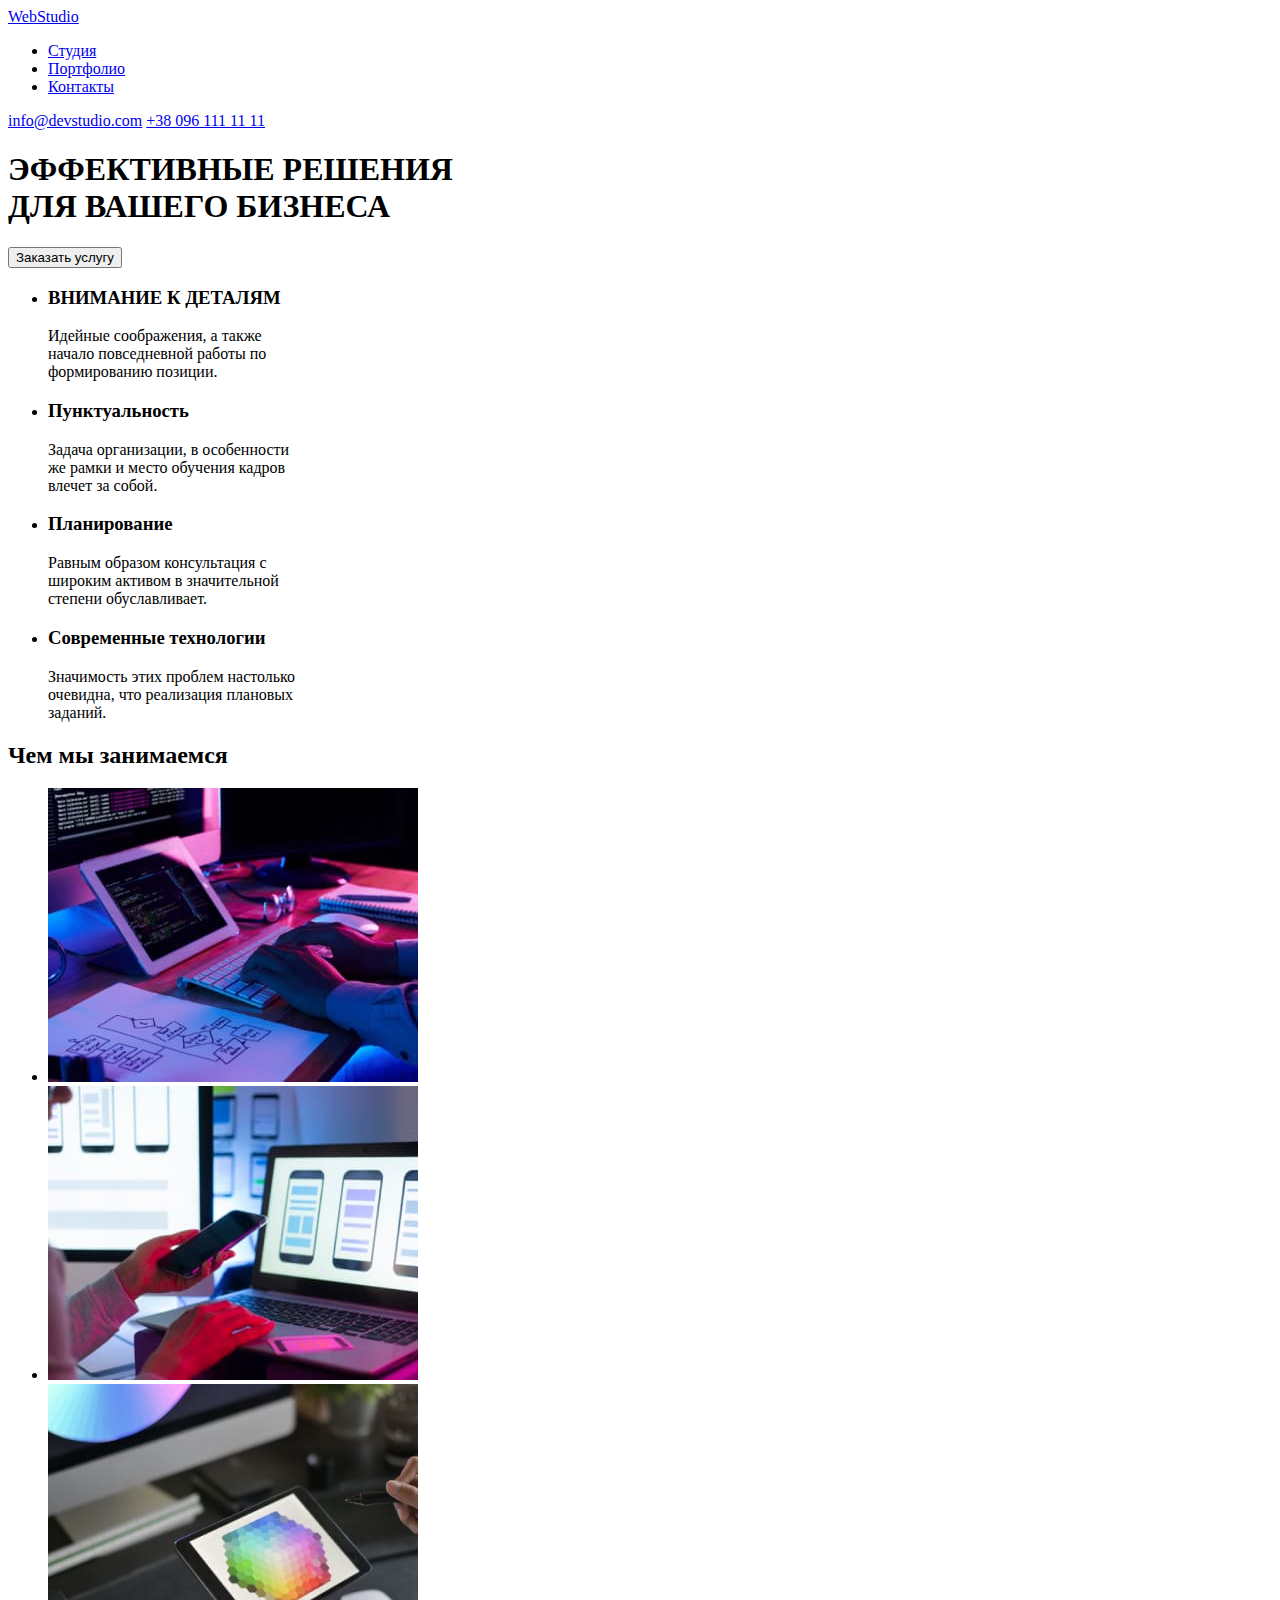
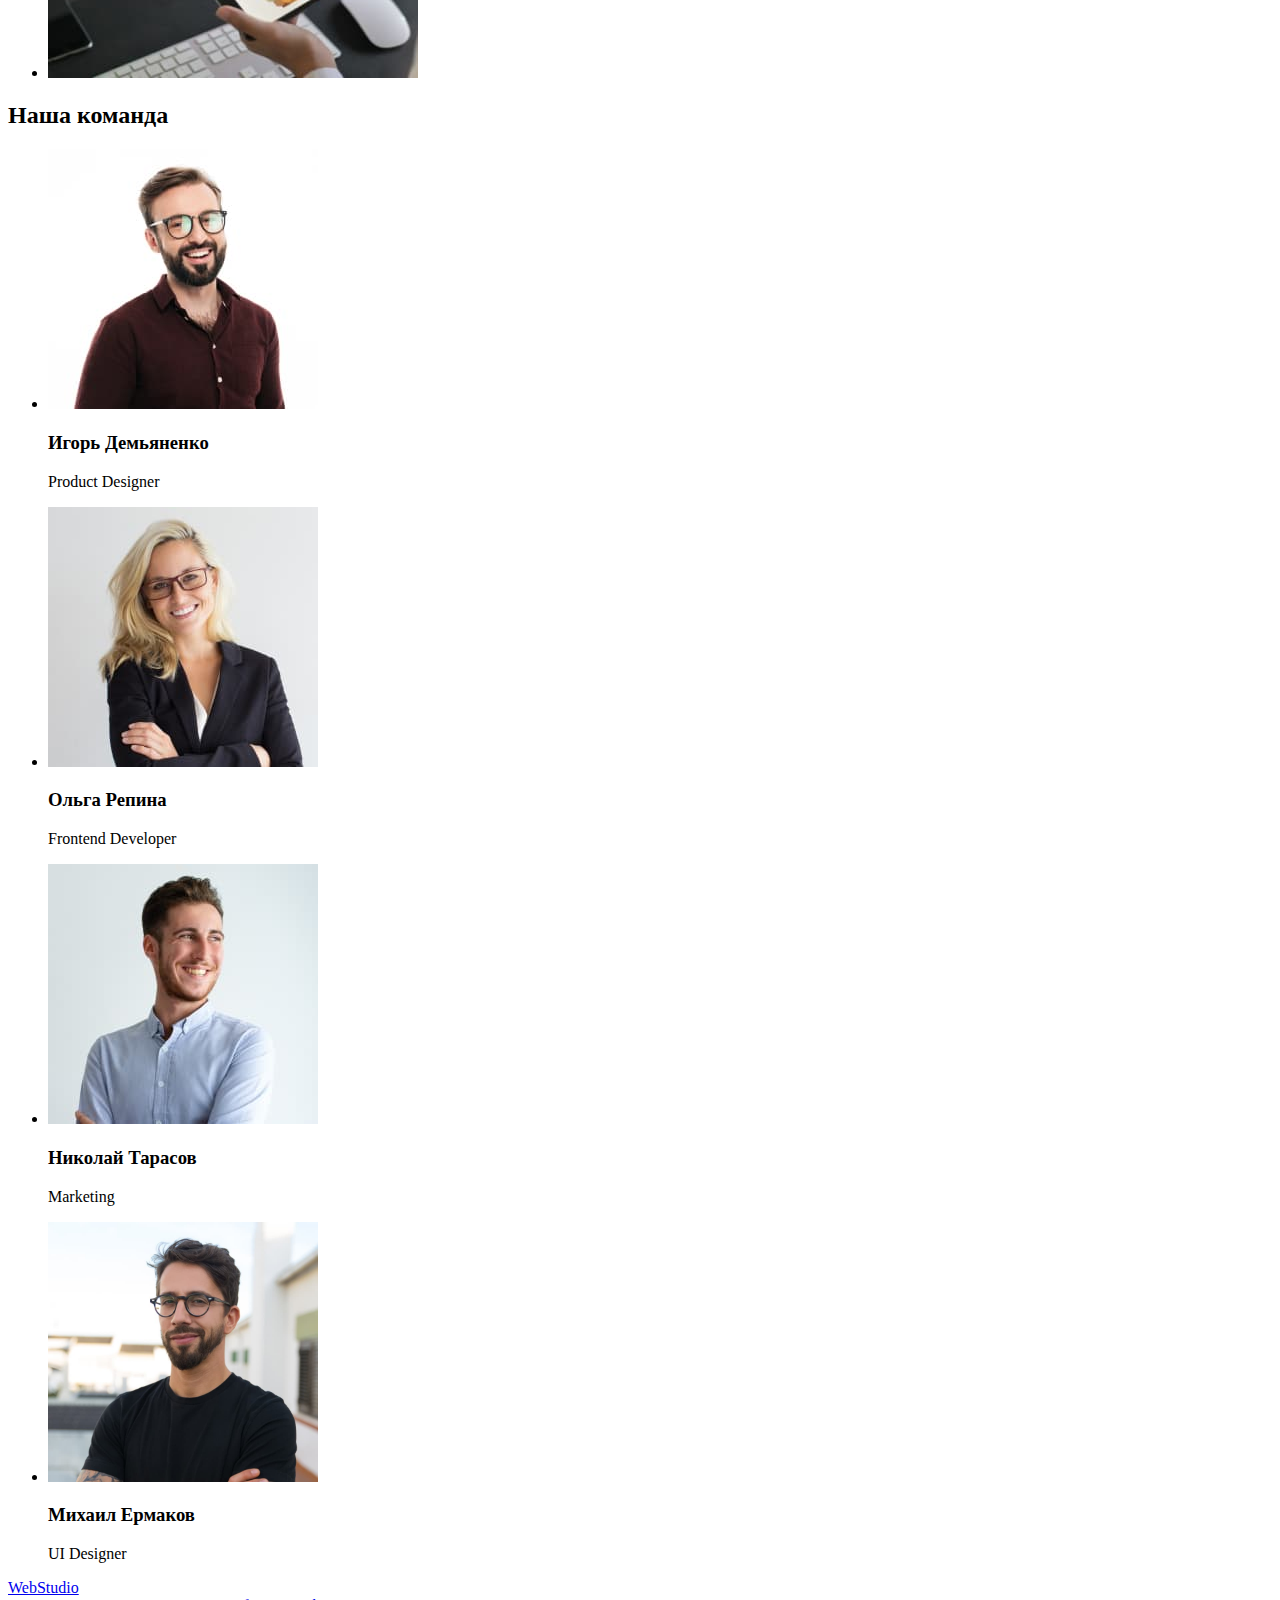
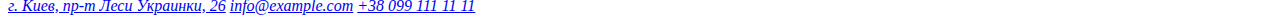
==== index.html @ 9461097f "Добавляет начальные файлы проекта+страницу портфолио" ====
<!DOCTYPE html>
<html lang="ru">
<head>
    <meta charset="UTF-8">
    <meta name="viewport" content="width=device-width, initial-scale=1.0">
    <title>WebStudio</title>
    <link rel="stylesheet" href="/css/style.css">
</head>
<body>
    <header>
        <nav>
                <a href="#"><span>Web</span>Studio</a>
                <ul>
                    <li><a href="#">Студия</a></li>
                    <li><a href="#">Портфолио</a></li>
                    <li><a href="#">Контакты</a></li>
                 </ul>
        </nav>
        <div>
            <a href="mailto:info@devstudio.com">info@devstudio.com</a>
            <a href="tel:+380961111111">+38 096 111 11 11</a>
        </div>
    </header>

    <main>
        <section>
            <h1>ЭФФЕКТИВНЫЕ РЕШЕНИЯ <br /> ДЛЯ ВАШЕГО БИЗНЕСА</h1>
            <button type="submit">Заказать услугу</button>
        </section>
             
    <section>
        <!-- <h2>Особенности</h2> -->
        <ul>
            <li>
                <h3>ВНИМАНИЕ К ДЕТАЛЯМ</h3>
                <p>Идейные соображения, а также<br />
                   начало повседневной работы по<br />
                   формированию позиции.
                </p>
            </li>
            <li>
                <h3>Пунктуальность</h3>
                <p>Задача организации, в особенности<br />
                   же рамки и место обучения кадров<br />
                   влечет за собой.
                </p>
            </li>
            <li>
                <h3>Планирование</h3>
                <p>Равным образом консультация с<br />
                   широким активом в значительной<br />
                   степени обуславливает.
                </p>
            </li>
            <li>
                <h3>Современные технологии</h3>
                <p>Значимость этих проблем настолько<br />
                   очевидна, что реализация плановых<br />
                   заданий.
                </p>
            </li>
        </ul>
    </section>

    <section>
        <h2>Чем мы занимаемся</h2>
        <ul>
            <li>
                <a href=""><img src="./images/desktopapp.jpg" 
                    alt="Разработка приложений для ПК" width="370" height="294"></a>
            </li>
            <li>
                <a href=""><img src="./images/mobileapp.jpg" 
                    alt="Разработка мобильных приложений" width="370" height="294"></a>
            </li>
            <li>
                <a href=""><img src="./images/design.jpg" 
                    alt="Дизайн" width="370" height="294"></a>
            </li>
        </ul>
    </section>

    <section>
        <h2>Наша команда</h2>
        <ul>
            <li>                
                <img src="./images/igor.jpg" alt="Игорь Демьяненко" width="270" height="260"> 
                <h3>Игорь Демьяненко</h3>
                <p>Product Designer</p>
            </li>
            <li>
                <img src="./images/olga.jpg" alt="Ольга Репина" width="270" height="260">
                <h3>Ольга Репина</h3>
                <p>Frontend Developer</p>
            </li>
                <li><img src="./images/nikolay.jpg" alt="Николай Тарасов" width="270" height="260">
                <h3>Николай Тарасов</h3>
                <p>Marketing</p>
            </li>
            <li>
                <img src="./images/mikhail.jpg" alt="Михаил Ермаков" width="270" height="260">
                <h3>Михаил Ермаков</h3>
                <p>UI Designer</p>              
            </li>
        </ul>
    </section>
  
    </main>
    <footer>
        <a href="#">WebStudio</a>
        <address>
            <a href="#">г. Киев, пр-т Леси Украинки, 26</a>
            <a href="mailto:info@example.com">info@example.com</a> 
            <a href="tel:+380991111111">+38 099 111 11 11</a>
        </address>
    </footer>
</body>
</html>
---- css/style.css ----
body {
  background-color: #ffffff;
}
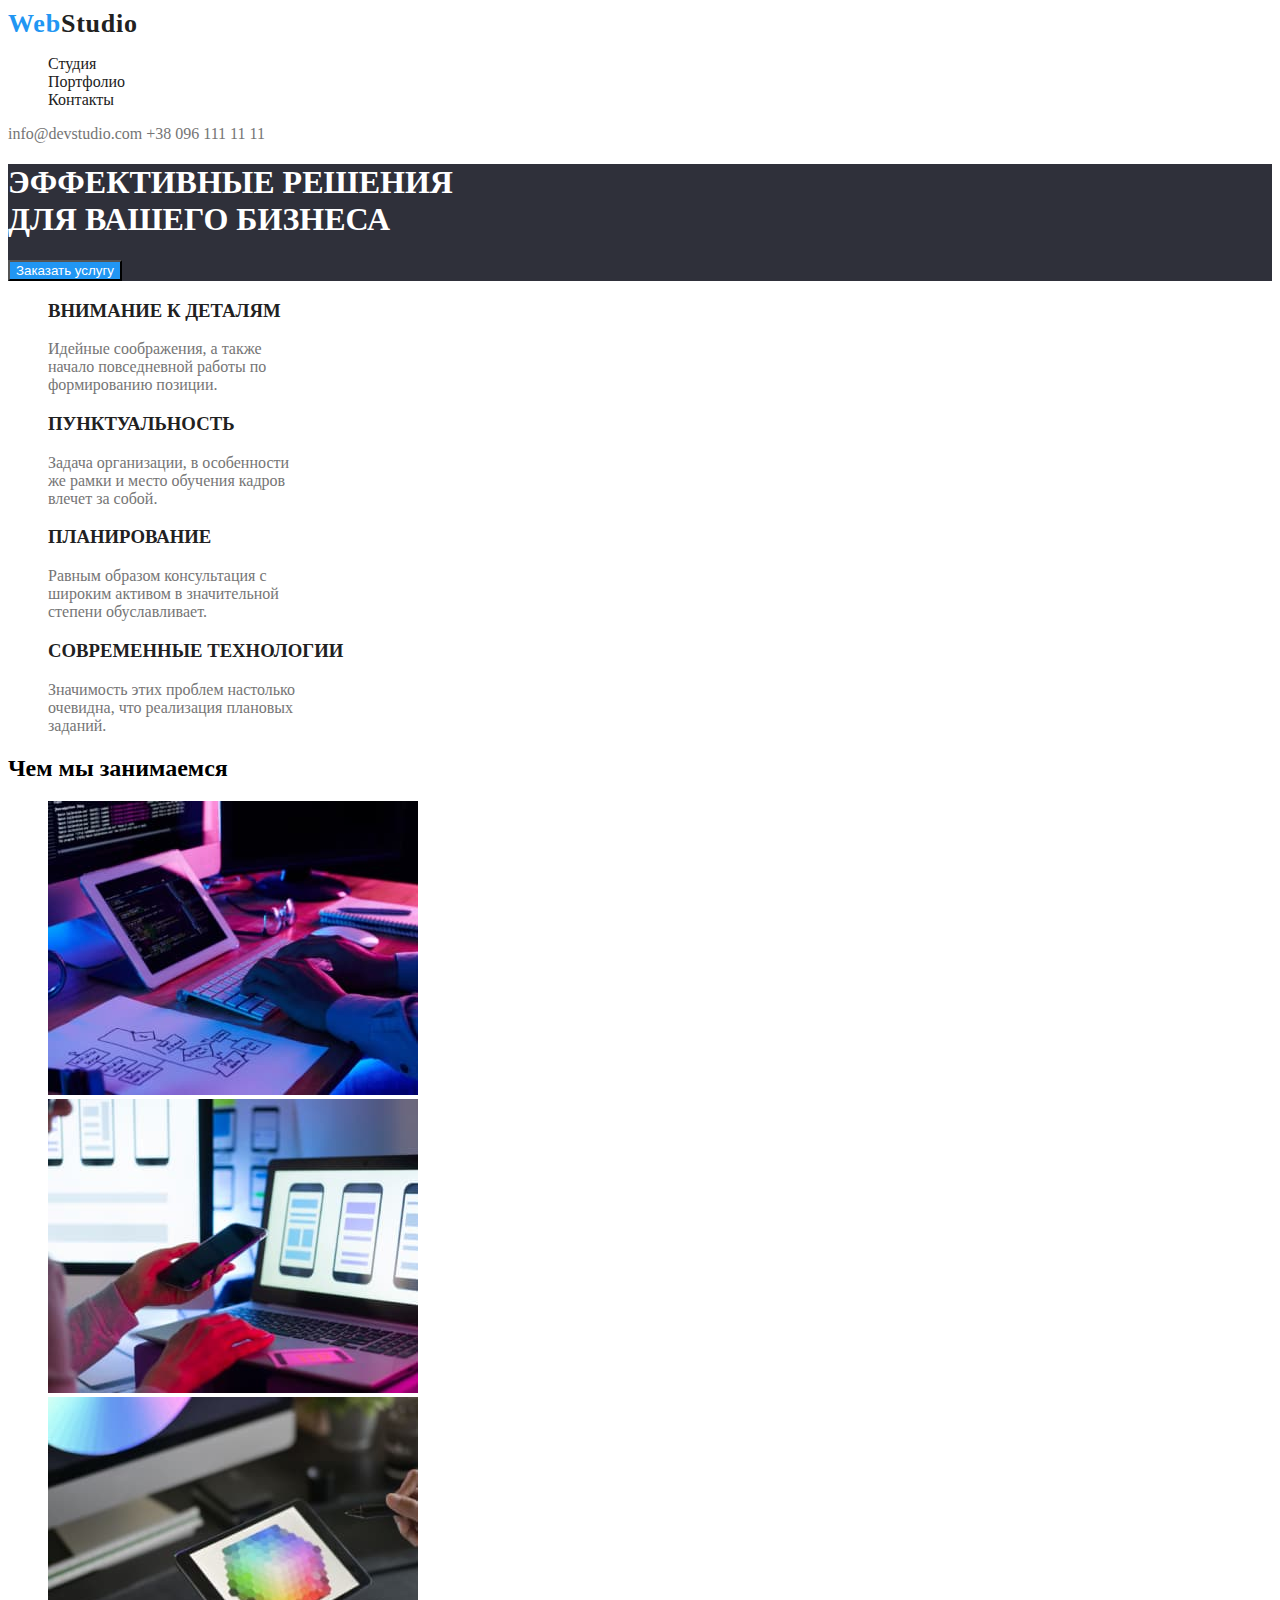
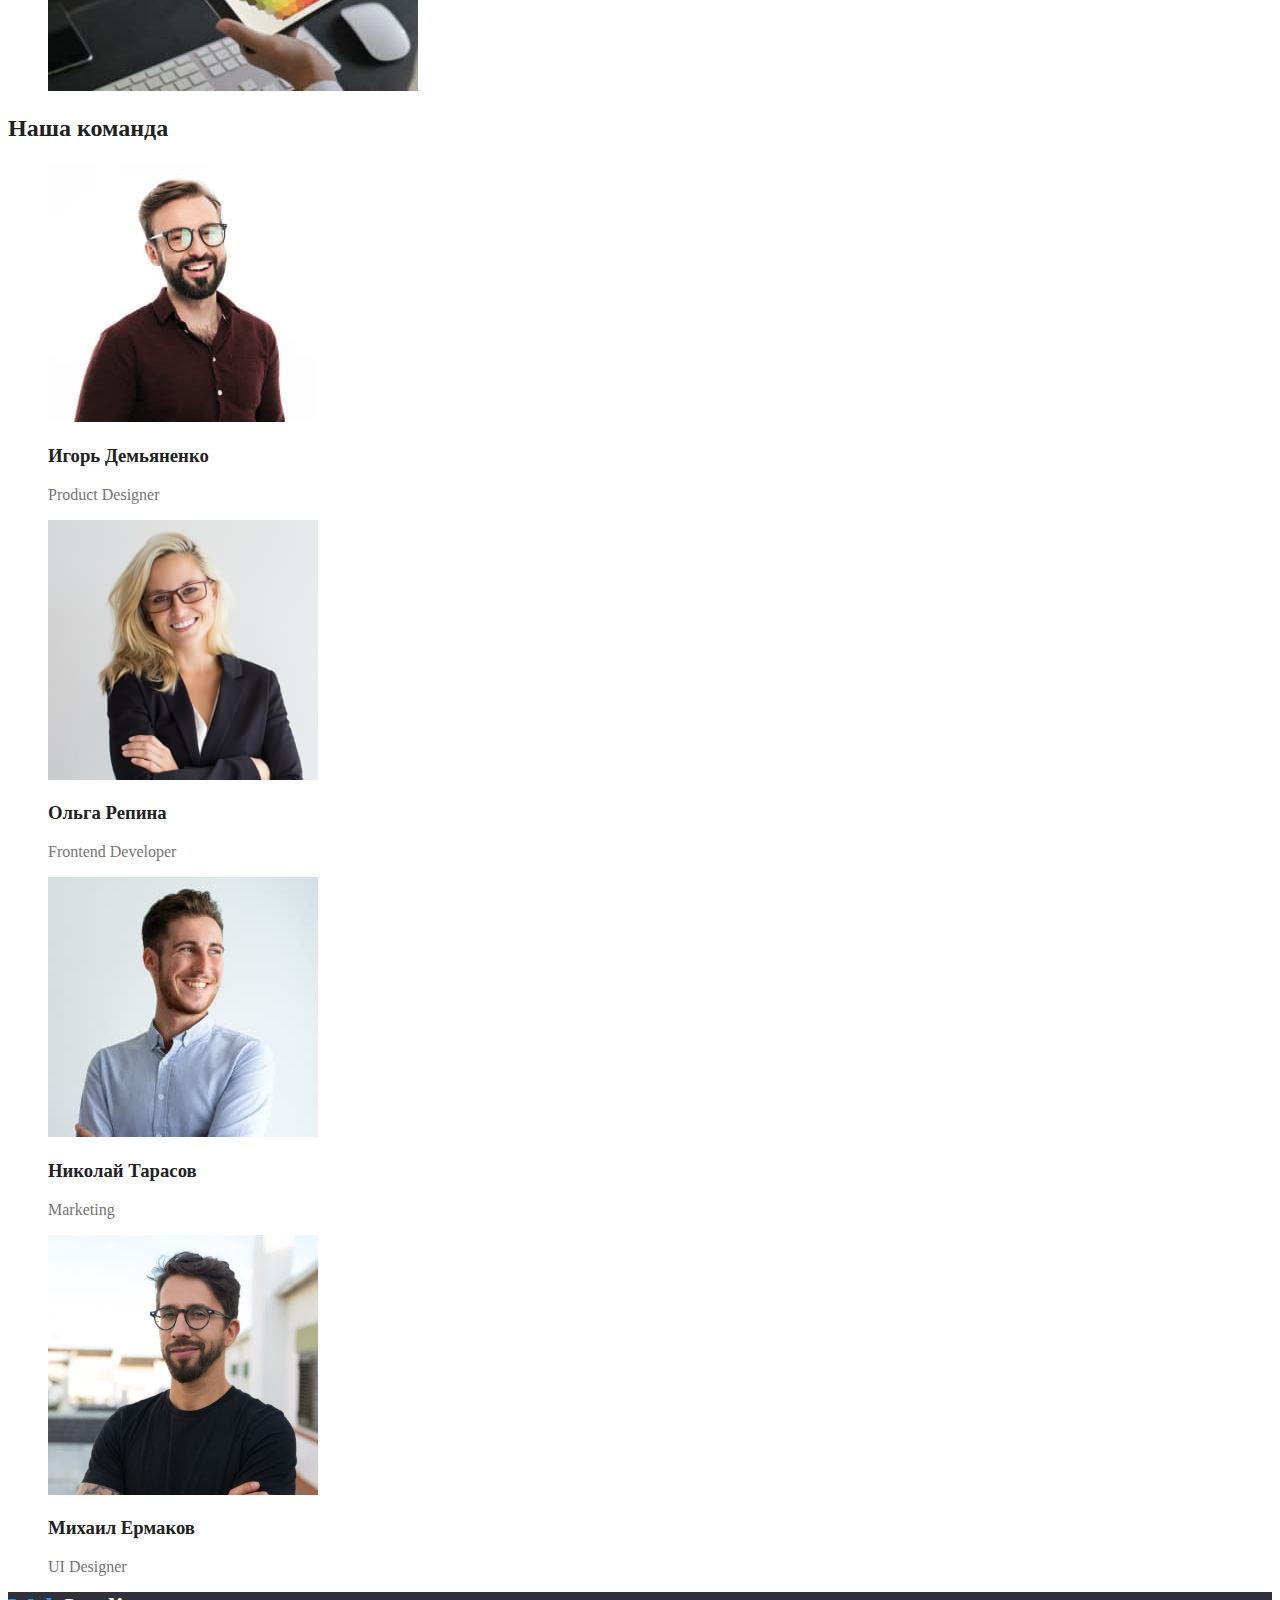
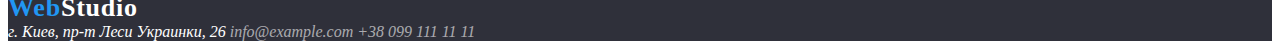
==== commit 8813fa34: "added css style for text -index" ====
--- a/index.html
+++ b/index.html
@@ -4,66 +4,67 @@
     <meta charset="UTF-8">
     <meta name="viewport" content="width=device-width, initial-scale=1.0">
     <title>WebStudio</title>
-    <link rel="stylesheet" href="/css/style.css">
+    <link rel="stylesheet" href="./css/style.css">
 </head>
 <body>
     <header>
-        <nav>
-                <a href="#"><span>Web</span>Studio</a>
-                <ul>
-                    <li><a href="#">Студия</a></li>
-                    <li><a href="#">Портфолио</a></li>
-                    <li><a href="#">Контакты</a></li>
+        <nav class="site-nav">
+                <a href="#" class="logo"><span class="logo-initial">Web</span>Studio</a>
+                <ul class="site-nav list">
+                    <li><a href="#" class="link">Студия</a></li>
+                    <li><a href="./portfolio.html".html" class="link">Портфолио</a></li>
+                    <li><a href="#" class="link">Контакты</a></li>
                  </ul>
         </nav>
-        <div>
-            <a href="mailto:info@devstudio.com">info@devstudio.com</a>
-            <a href="tel:+380961111111">+38 096 111 11 11</a>
+        <div class="mail-tel">
+            <a href="mailto:info@devstudio.com" class="link">info@devstudio.com</a>
+            <a href="tel:+380961111111"class="link">+38 096 111 11 11</a>
         </div>
     </header>
 
     <main>
-        <section>
-            <h1>ЭФФЕКТИВНЫЕ РЕШЕНИЯ <br /> ДЛЯ ВАШЕГО БИЗНЕСА</h1>
-            <button type="submit">Заказать услугу</button>
+<!-- hero -->
+        <section class="hero">
+            <h1 class="hero title">Эффективные решения <br /> для вашего бизнеса</h1>
+            <button type="submit" class="button">Заказать услугу</button>
         </section>
-             
+<!-- specialites -->
     <section>
-        <!-- <h2>Особенности</h2> -->
+       <h2 class="visually-hidden">Особенности</h2>
         <ul>
-            <li>
-                <h3>ВНИМАНИЕ К ДЕТАЛЯМ</h3>
-                <p>Идейные соображения, а также<br />
+            <li class="specialites">
+                <h3 class="specialites-title">Внимание к деталям</h3>
+                <p  class="specialites-title-text">Идейные соображения, а также<br />
                    начало повседневной работы по<br />
                    формированию позиции.
                 </p>
             </li>
             <li>
-                <h3>Пунктуальность</h3>
-                <p>Задача организации, в особенности<br />
+                <h3 class="specialites-title">Пунктуальность</h3>
+                <p class="specialites-title-text">Задача организации, в особенности<br />
                    же рамки и место обучения кадров<br />
                    влечет за собой.
                 </p>
             </li>
             <li>
-                <h3>Планирование</h3>
-                <p>Равным образом консультация с<br />
+                <h3 class="specialites-title">Планирование</h3>
+                <p class="specialites-title-text">Равным образом консультация с<br />
                    широким активом в значительной<br />
                    степени обуславливает.
                 </p>
             </li>
             <li>
-                <h3>Современные технологии</h3>
-                <p>Значимость этих проблем настолько<br />
+                <h3 class="specialites-title">Современные технологии</h3>
+                <p class="specialites-title-text">Значимость этих проблем настолько<br />
                    очевидна, что реализация плановых<br />
                    заданий.
                 </p>
             </li>
         </ul>
     </section>
-
-    <section>
-        <h2>Чем мы занимаемся</h2>
+<!--our work  -->
+    <section class="work">
+        <h2 class="work title">Чем мы занимаемся</h2>
         <ul>
             <li>
                 <a href=""><img src="./images/desktopapp.jpg" 
@@ -79,39 +80,39 @@
             </li>
         </ul>
     </section>
-
-    <section>
-        <h2>Наша команда</h2>
+<!-- our team -->
+    <section class="team">
+        <h2 class="team-title">Наша команда</h2>
         <ul>
             <li>                
                 <img src="./images/igor.jpg" alt="Игорь Демьяненко" width="270" height="260"> 
-                <h3>Игорь Демьяненко</h3>
-                <p>Product Designer</p>
+                <h3 class="team name">Игорь Демьяненко</h3>
+                <p class="team position">Product Designer</p>
             </li>
             <li>
                 <img src="./images/olga.jpg" alt="Ольга Репина" width="270" height="260">
-                <h3>Ольга Репина</h3>
-                <p>Frontend Developer</p>
+                <h3 class="team name">Ольга Репина</h3>
+                <p class="team position">Frontend Developer</p>
             </li>
                 <li><img src="./images/nikolay.jpg" alt="Николай Тарасов" width="270" height="260">
-                <h3>Николай Тарасов</h3>
-                <p>Marketing</p>
+                <h3 class="team name">Николай Тарасов</h3>
+                <p class="team position">Marketing</p>
             </li>
             <li>
                 <img src="./images/mikhail.jpg" alt="Михаил Ермаков" width="270" height="260">
-                <h3>Михаил Ермаков</h3>
-                <p>UI Designer</p>              
+                <h3 class="team name">Михаил Ермаков</h3>
+                <p class="team position">UI Designer</p>              
             </li>
         </ul>
     </section>
   
     </main>
-    <footer>
-        <a href="#">WebStudio</a>
+    <footer class="contac">
+        <a href="#" class="logo"><span class="logo-initial">Web</span><span class="logo-second">Studio</span></a>
         <address>
-            <a href="#">г. Киев, пр-т Леси Украинки, 26</a>
-            <a href="mailto:info@example.com">info@example.com</a> 
-            <a href="tel:+380991111111">+38 099 111 11 11</a>
+            <a href="#" class="contac addres">г. Киев, пр-т Леси Украинки, 26</a>
+            <a href="mailto:info@example.com" class="contac info">info@example.com</a> 
+            <a href="tel:+380991111111" class="contac info">+38 099 111 11 11</a>
         </address>
     </footer>
 </body>
--- a/css/style.css
+++ b/css/style.css
@@ -1,3 +1,136 @@
+:root {
+  --primary-text-color: #212121;
+  --text-title-color: #757575;
+  --link-hover-color: #2196f3;
+  --second-text-color: #ffffff;
+}
+
+/* header */
+
 body {
   background-color: #ffffff;
 }
+
+/* сбрасывает маркер списка */
+ul {
+  list-style: none;
+}
+
+a {
+  text-decoration: none;
+}
+
+/* header */
+/* nav */
+.logo {
+  color: var(--primary-text-color);
+  font-family: Raleway;
+  font-style: normal;
+  font-weight: bold;
+  font-size: 26px;
+  line-height: 31px;
+  letter-spacing: 0.03em;
+}
+
+.logo-initial {
+  color: var(--link-hover-color);
+  font-family: Raleway;
+  font-style: normal;
+  font-weight: bold;
+  font-size: 26px;
+  line-height: 31px;
+  letter-spacing: 0.03em;
+}
+/* site nav */
+
+.site-nav .link {
+  color: var(--primary-text-color);
+}
+
+.site-nav .link:hover,
+.site-nav .link:focus {
+  color: var(--link-hover-color);
+}
+
+.mail-tel .link {
+  color: var(--text-title-color);
+}
+
+.mail-tel .link:hover,
+.mail-tel .link:focus {
+  color: var(--link-hover-color);
+}
+
+/* main */
+.hero {
+  background-color: #2f303a;
+}
+.hero .title {
+  color: var(--second-text-color);
+  text-transform: uppercase;
+}
+
+.button {
+  color: var(--second-text-color);
+  background-color: var(--link-hover-color);
+}
+/* specialites */
+/* для скрытого заголовка*/
+.visually-hidden {
+  position: absolute;
+  width: 1px;
+  height: 1px;
+  margin: -1px;
+  border: 0;
+  padding: 0;
+
+  white-space: nowrap;
+  clip-path: inset(100%);
+  clip: rect(0 0 0 0);
+  overflow: hidden;
+}
+
+.specialites-title {
+  color: var(--primary-text-color);
+  text-transform: uppercase;
+}
+
+.specialites-title-text {
+  color: var(--text-title-color);
+}
+
+/* our work */
+.work-title {
+  color: var(--primary-text-color);
+}
+
+/* our team */
+
+.team-title {
+  color: var(--primary-text-color);
+}
+
+.team .name {
+  color: var(--primary-text-color);
+}
+
+.team .position {
+  color: var(--text-title-color);
+}
+
+/* footer */
+
+.contac {
+  color: rgba(255, 255, 255, 0.6);
+  background-color: #2f303a;
+}
+
+.contac .addres {
+  color: var(--second-text-color);
+}
+
+.logo-second {
+  color: var(--second-text-color);
+}
+
+/* portfolio */
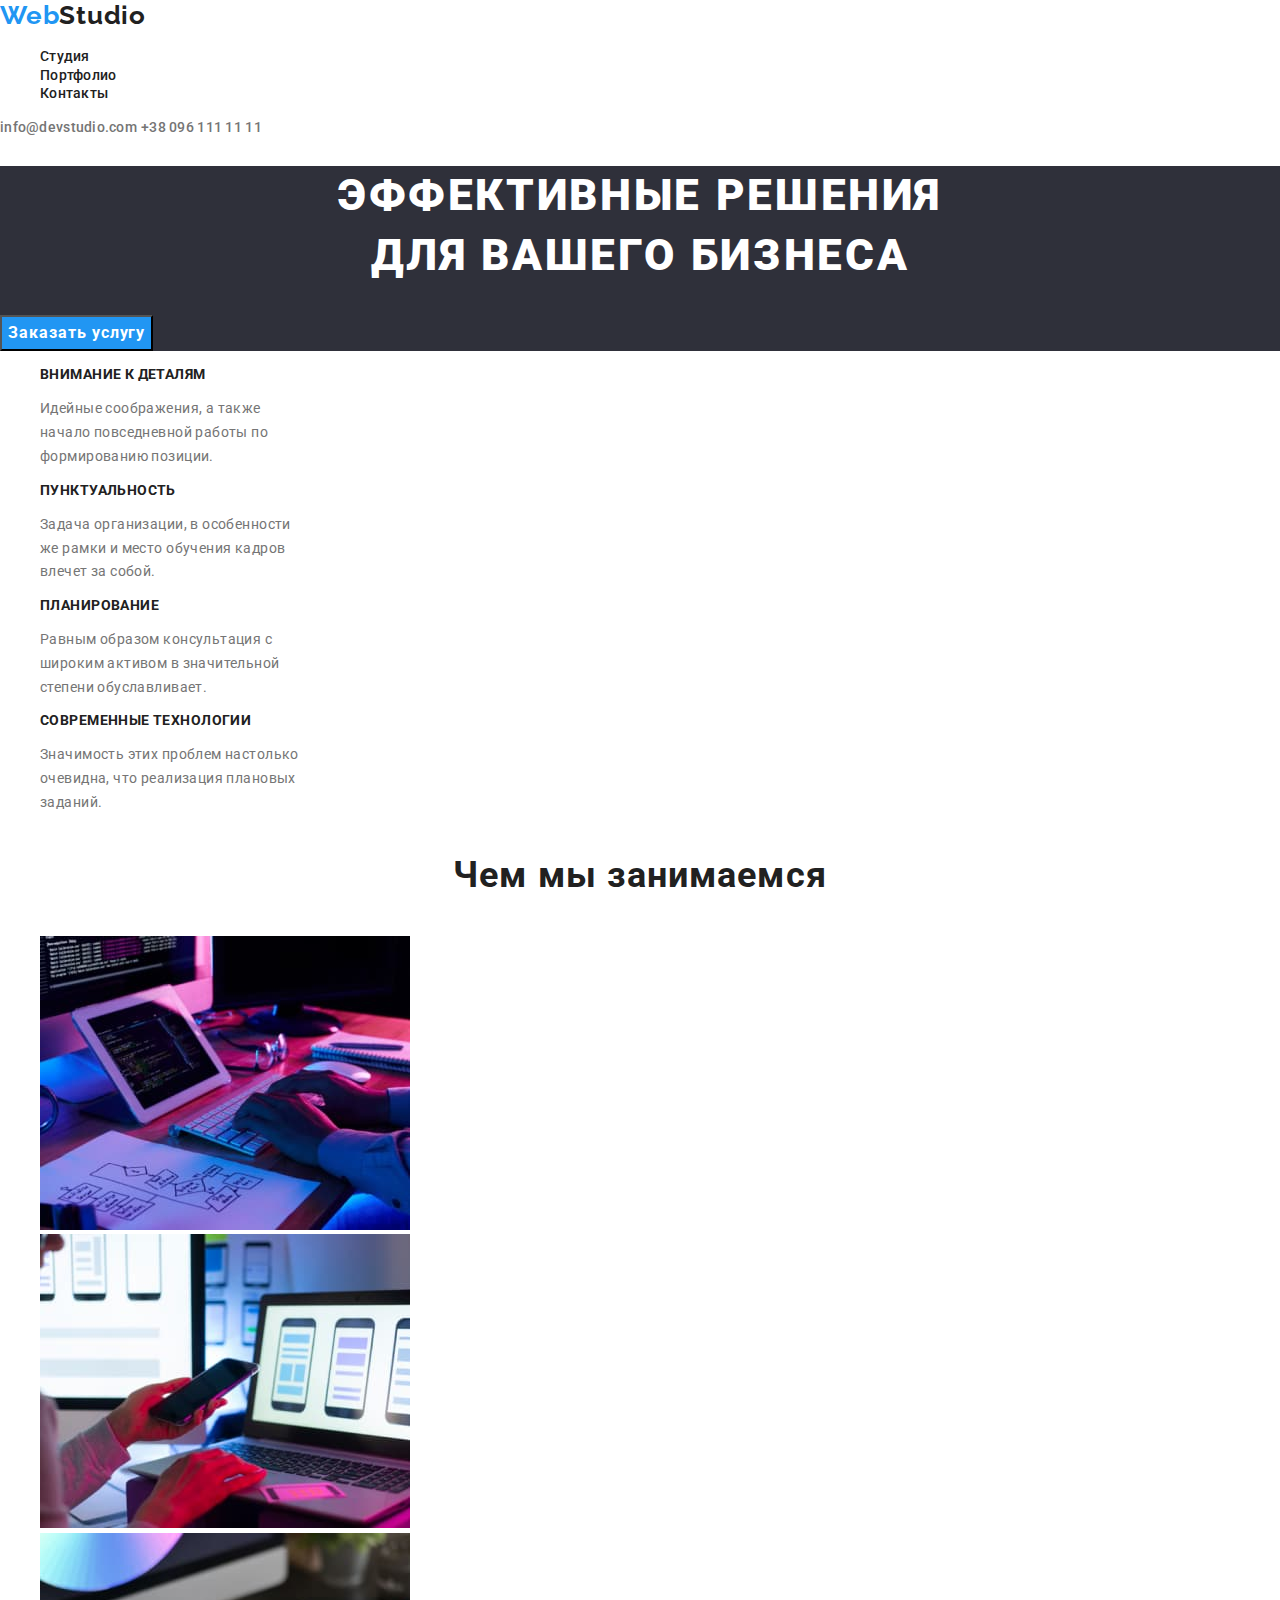
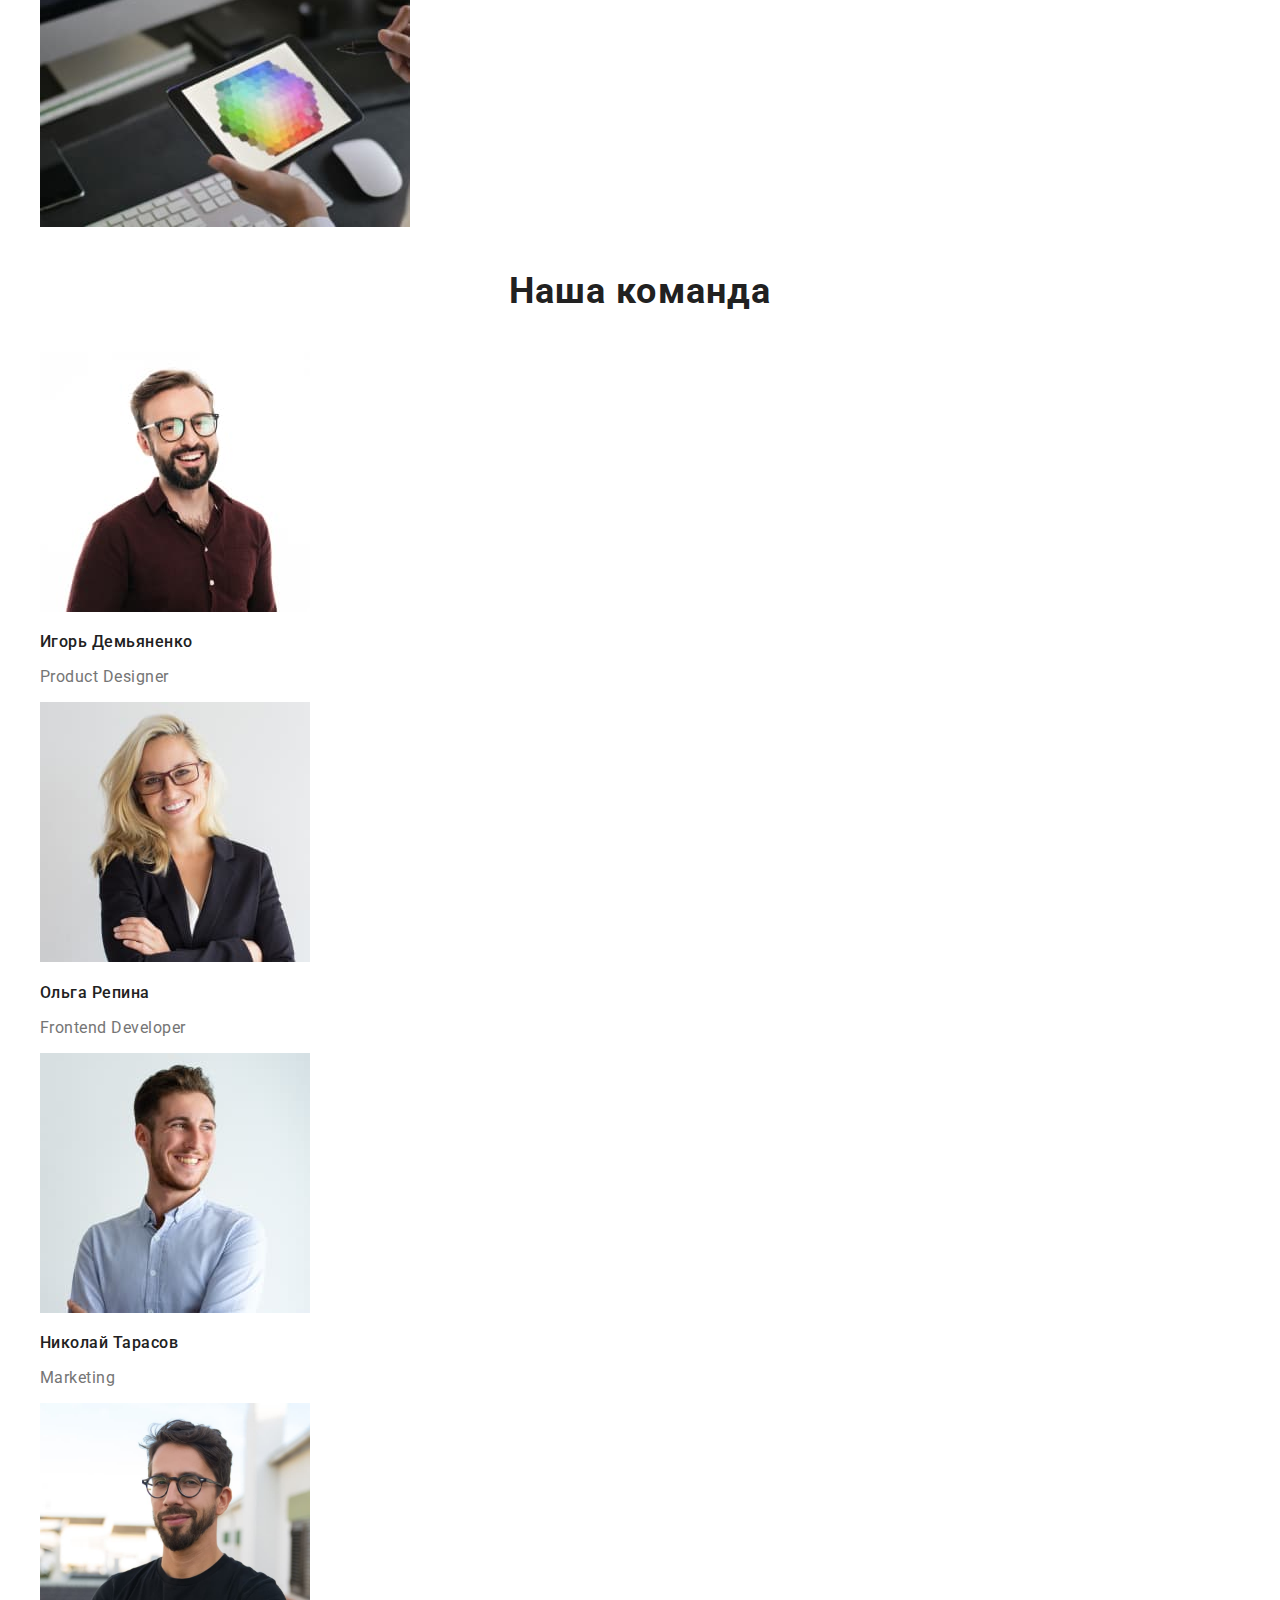
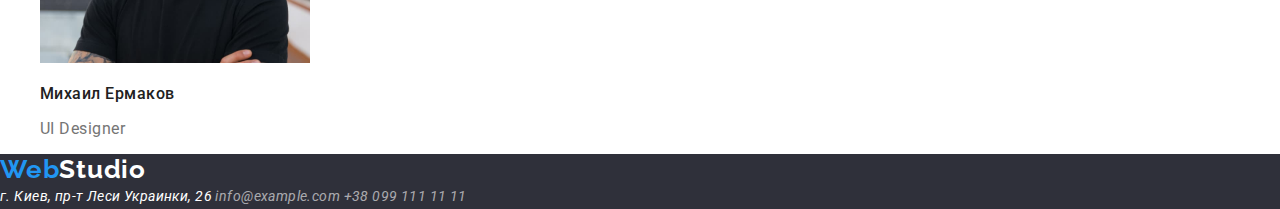
==== commit 8b7ff46e: "Добавлены стили для шрифта главной страницы" ====
--- a/index.html
+++ b/index.html
@@ -4,6 +4,9 @@
     <meta charset="UTF-8">
     <meta name="viewport" content="width=device-width, initial-scale=1.0">
     <title>WebStudio</title>
+    <link rel="stylesheet" href="./css/modern-normalize.css">
+    <link rel="preconnect" href="https://fonts.gstatic.com">
+    <link href="https://fonts.googleapis.com/css2?family=Raleway:wght@700&family=Roboto:wght@400;500;700;900&display=swap" rel="stylesheet">
     <link rel="stylesheet" href="./css/style.css">
 </head>
 <body>
@@ -12,13 +15,13 @@
                 <a href="#" class="logo"><span class="logo-initial">Web</span>Studio</a>
                 <ul class="site-nav list">
                     <li><a href="#" class="link">Студия</a></li>
-                    <li><a href="./portfolio.html".html" class="link">Портфолио</a></li>
+                    <li><a href="./portfolio.html" class="link">Портфолио</a></li>
                     <li><a href="#" class="link">Контакты</a></li>
                  </ul>
         </nav>
         <div class="mail-tel">
             <a href="mailto:info@devstudio.com" class="link">info@devstudio.com</a>
-            <a href="tel:+380961111111"class="link">+38 096 111 11 11</a>
+            <a href="tel:+380961111111" class="link">+38 096 111 11 11</a>
         </div>
     </header>
 
@@ -26,7 +29,7 @@
 <!-- hero -->
         <section class="hero">
             <h1 class="hero title">Эффективные решения <br /> для вашего бизнеса</h1>
-            <button type="submit" class="button">Заказать услугу</button>
+            <button type="submit" class="btn">Заказать услугу</button>
         </section>
 <!-- specialites -->
     <section>
@@ -64,7 +67,7 @@
     </section>
 <!--our work  -->
     <section class="work">
-        <h2 class="work title">Чем мы занимаемся</h2>
+        <h2 class="work-title">Чем мы занимаемся</h2>
         <ul>
             <li>
                 <a href=""><img src="./images/desktopapp.jpg" 
--- a/css/style.css
+++ b/css/style.css
@@ -3,12 +3,14 @@
   --text-title-color: #757575;
   --link-hover-color: #2196f3;
   --second-text-color: #ffffff;
+  --btn-lb-color: #2196f3;
 }
 
 /* header */
 
 body {
   background-color: #ffffff;
+  font-family: Roboto, sans-serif;
 }
 
 /* сбрасывает маркер списка */
@@ -24,27 +26,30 @@
 /* nav */
 .logo {
   color: var(--primary-text-color);
-  font-family: Raleway;
-  font-style: normal;
-  font-weight: bold;
+  font-family: 'Raleway', sans-serif;
+  font-weight: 700;
   font-size: 26px;
-  line-height: 31px;
+  line-height: 1.2;
   letter-spacing: 0.03em;
 }
 
 .logo-initial {
   color: var(--link-hover-color);
-  font-family: Raleway;
-  font-style: normal;
-  font-weight: bold;
+  font-family: 'Raleway', sans-serif;
+  font-weight: 700;
   font-size: 26px;
-  line-height: 31px;
+  line-height: 1.2;
   letter-spacing: 0.03em;
 }
-/* site nav */
+
+/*site nav*/
 
 .site-nav .link {
   color: var(--primary-text-color);
+  font-weight: 500;
+  font-size: 14px;
+  line-height: 1.14;
+  letter-spacing: 0.02em;
 }
 
 .site-nav .link:hover,
@@ -54,6 +59,10 @@
 
 .mail-tel .link {
   color: var(--text-title-color);
+  font-weight: 500;
+  font-size: 14px;
+  line-height: 1.14;
+  letter-spacing: 0.02em;
 }
 
 .mail-tel .link:hover,
@@ -65,15 +74,26 @@
 .hero {
   background-color: #2f303a;
 }
+
 .hero .title {
   color: var(--second-text-color);
+  font-weight: 900;
+  font-size: 44px;
+  line-height: 1.36;
+  letter-spacing: 0.06em;
+  text-align: center;
   text-transform: uppercase;
 }
 
-.button {
+.btn {
   color: var(--second-text-color);
-  background-color: var(--link-hover-color);
+  font-weight: 700;
+  font-size: 16px;
+  line-height: 1.88;
+  letter-spacing: 0.06em;
+  background-color: var(--btn-lb-color);
 }
+
 /* specialites */
 /* для скрытого заголовка*/
 .visually-hidden {
@@ -92,36 +112,66 @@
 
 .specialites-title {
   color: var(--primary-text-color);
+  font-weight: 700;
+  font-size: 14px;
+  line-height: 1.14;
+  letter-spacing: 0.03em;
   text-transform: uppercase;
 }
 
 .specialites-title-text {
   color: var(--text-title-color);
+  font-weight: 400;
+  font-size: 14px;
+  line-height: 1.7;
+  letter-spacing: 0.03em;
 }
 
 /* our work */
 .work-title {
   color: var(--primary-text-color);
+  font-weight: 700;
+  font-size: 36px;
+  line-height: 1.7;
+  text-align: center;
+  letter-spacing: 0.03em;
 }
 
 /* our team */
 
 .team-title {
   color: var(--primary-text-color);
+  font-weight: 700;
+  font-size: 36px;
+  line-height: 1.7;
+  text-align: center;
+  letter-spacing: 0.03em;
 }
 
 .team .name {
   color: var(--primary-text-color);
+  font-weight: 500;
+  font-size: 16px;
+  line-height: 1.19;
+  letter-spacing: 0.03em;
 }
 
 .team .position {
   color: var(--text-title-color);
+  font-weight: 400;
+  font-size: 16px;
+  line-height: 1.19;
+  letter-spacing: 0.03em;
 }
 
 /* footer */
 
 .contac {
   color: rgba(255, 255, 255, 0.6);
+  font-weight: 400;
+  font-size: 14px;
+  line-height: 1.7;
+  letter-spacing: 0.03em;
   background-color: #2f303a;
 }
 
@@ -134,3 +184,7 @@
 }
 
 /* portfolio */
+.filter {
+  color: var(--second-text-color);
+  background-color: var(--link-hover-color);
+}
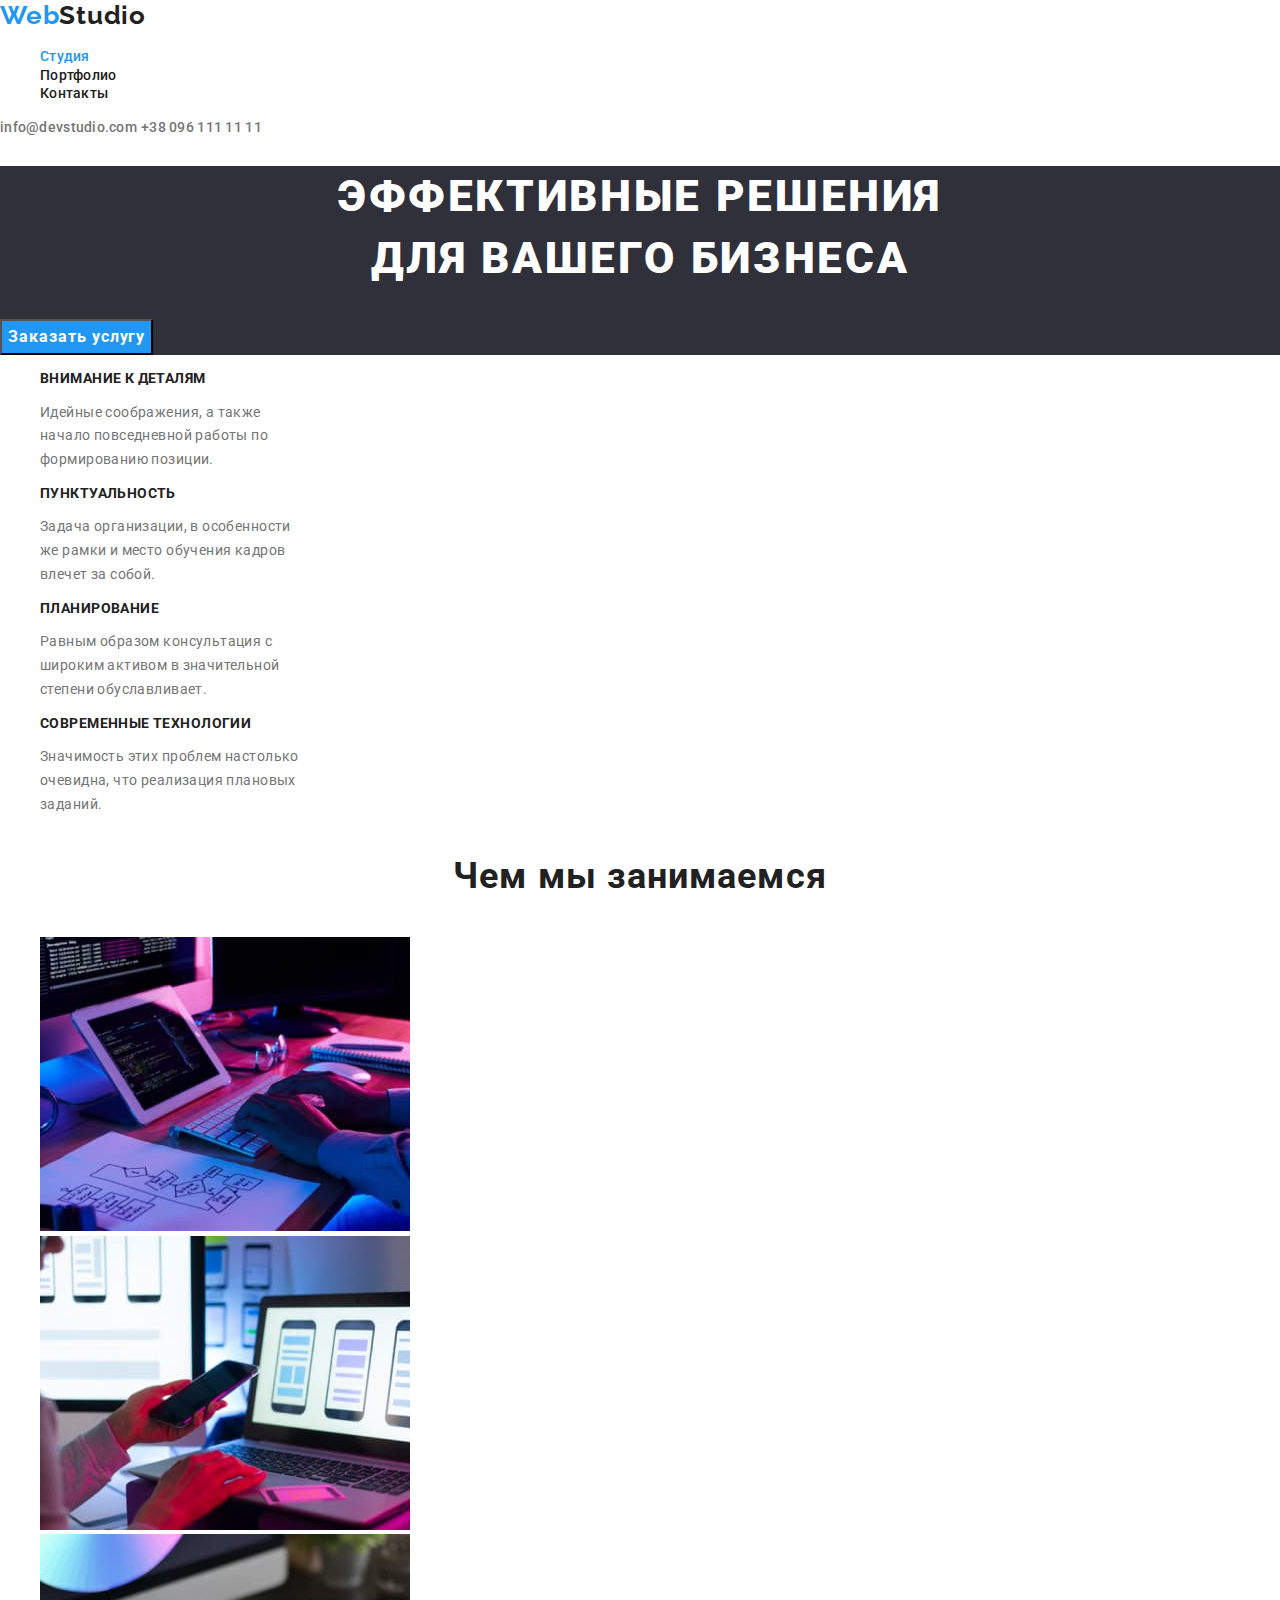
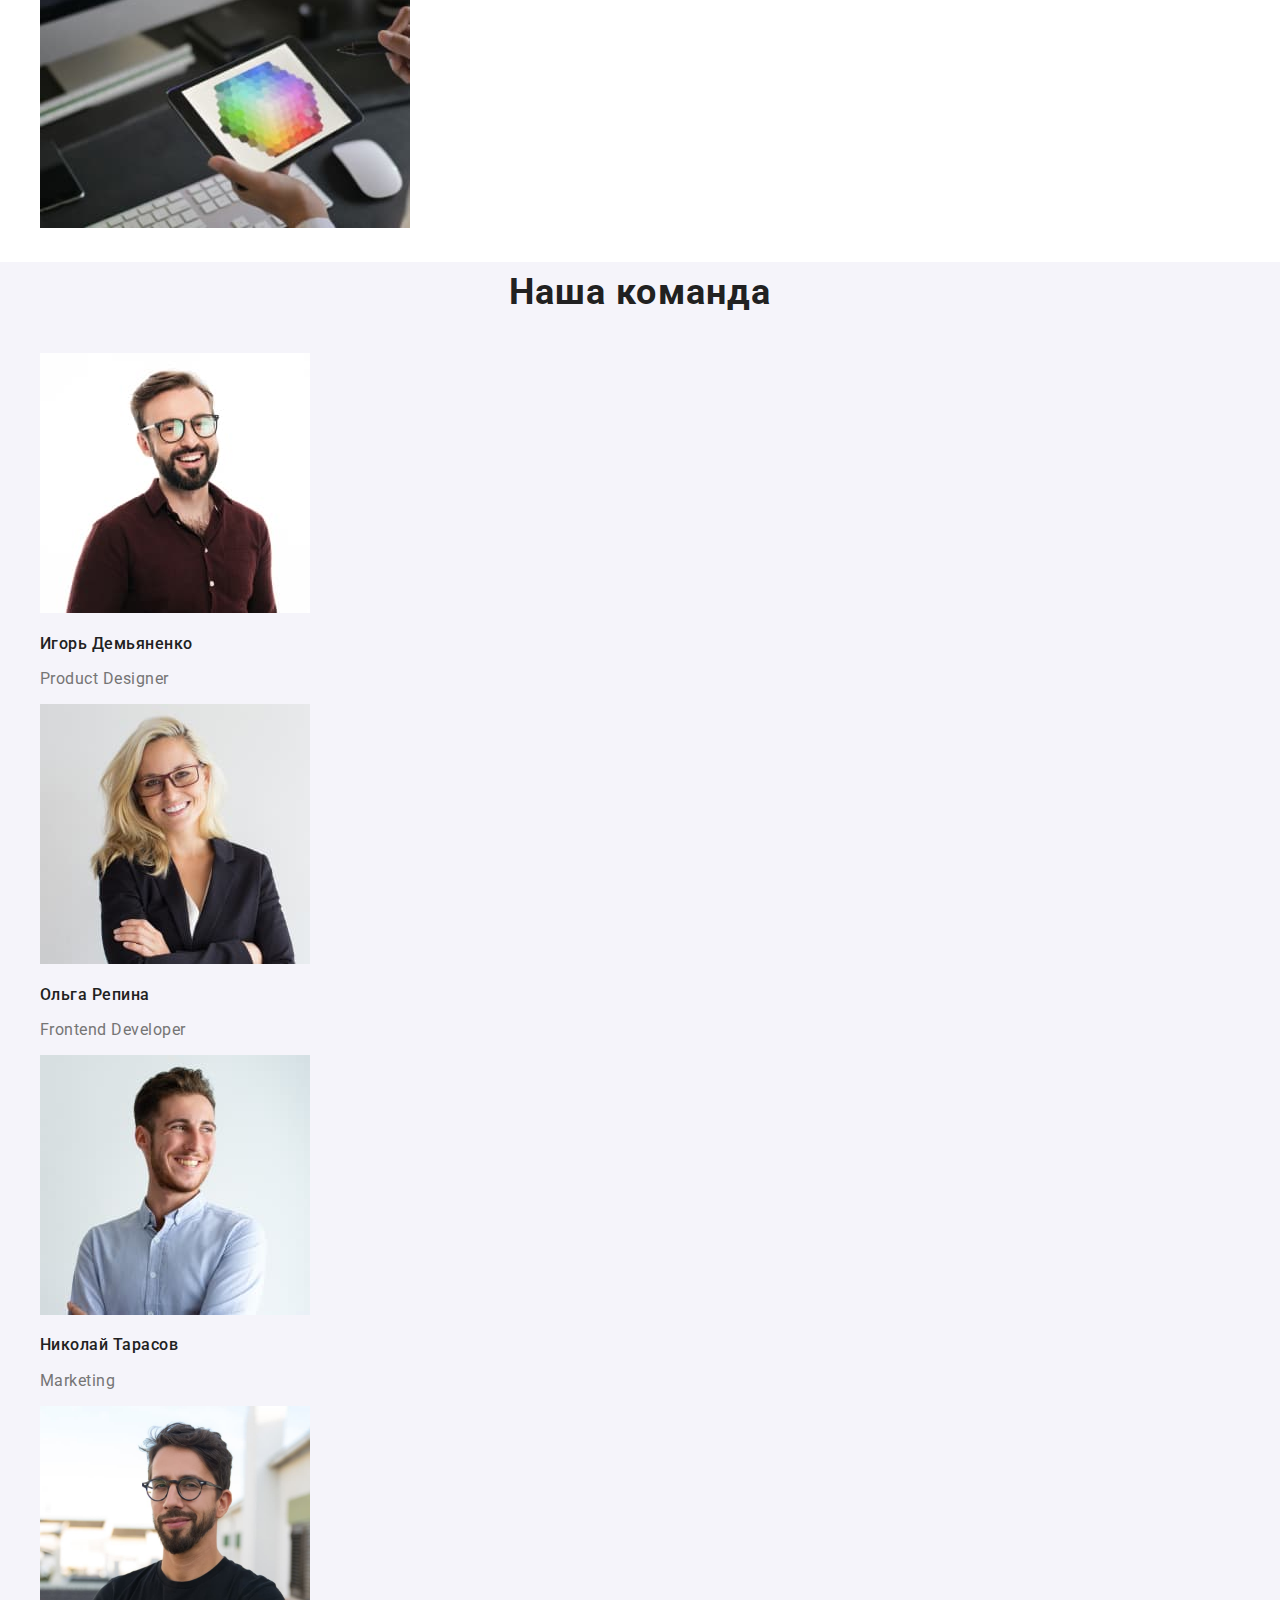
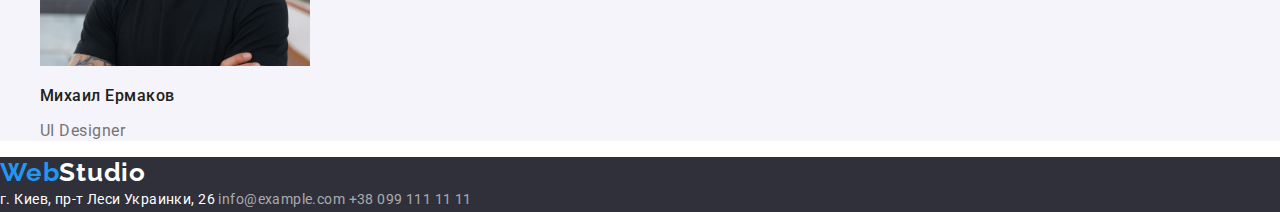
==== commit e439df55: "Добавлено подсвечивание текущей страницы" ====
--- a/index.html
+++ b/index.html
@@ -14,7 +14,7 @@
         <nav class="site-nav">
                 <a href="#" class="logo"><span class="logo-initial">Web</span>Studio</a>
                 <ul class="site-nav list">
-                    <li><a href="#" class="link">Студия</a></li>
+                    <li><a href="#" class="link current">Студия</a></li>
                     <li><a href="./portfolio.html" class="link">Портфолио</a></li>
                     <li><a href="#" class="link">Контакты</a></li>
                  </ul>
--- a/css/style.css
+++ b/css/style.css
@@ -48,7 +48,7 @@
   color: var(--primary-text-color);
   font-weight: 500;
   font-size: 14px;
-  line-height: 1.14;
+  line-height: 1.1;
   letter-spacing: 0.02em;
 }
 
@@ -57,11 +57,15 @@
   color: var(--link-hover-color);
 }
 
+.site-nav .link.current {
+  color: var(--link-hover-color);
+}
+
 .mail-tel .link {
   color: var(--text-title-color);
   font-weight: 500;
   font-size: 14px;
-  line-height: 1.14;
+  line-height: 1.1;
   letter-spacing: 0.02em;
 }
 
@@ -79,7 +83,7 @@
   color: var(--second-text-color);
   font-weight: 900;
   font-size: 44px;
-  line-height: 1.36;
+  line-height: 1.4;
   letter-spacing: 0.06em;
   text-align: center;
   text-transform: uppercase;
@@ -89,7 +93,7 @@
   color: var(--second-text-color);
   font-weight: 700;
   font-size: 16px;
-  line-height: 1.88;
+  line-height: 1.9;
   letter-spacing: 0.06em;
   background-color: var(--btn-lb-color);
 }
@@ -114,7 +118,7 @@
   color: var(--primary-text-color);
   font-weight: 700;
   font-size: 14px;
-  line-height: 1.14;
+  line-height: 1.1;
   letter-spacing: 0.03em;
   text-transform: uppercase;
 }
@@ -138,6 +142,9 @@
 }
 
 /* our team */
+.team {
+  background-color: #f5f4fa;
+}
 
 .team-title {
   color: var(--primary-text-color);
@@ -152,7 +159,7 @@
   color: var(--primary-text-color);
   font-weight: 500;
   font-size: 16px;
-  line-height: 1.19;
+  line-height: 1.2;
   letter-spacing: 0.03em;
 }
 
@@ -160,7 +167,7 @@
   color: var(--text-title-color);
   font-weight: 400;
   font-size: 16px;
-  line-height: 1.19;
+  line-height: 1.2;
   letter-spacing: 0.03em;
 }
 
@@ -169,6 +176,7 @@
 .contac {
   color: rgba(255, 255, 255, 0.6);
   font-weight: 400;
+  font-style: initial;
   font-size: 14px;
   line-height: 1.7;
   letter-spacing: 0.03em;
@@ -177,6 +185,16 @@
 
 .contac .addres {
   color: var(--second-text-color);
+}
+
+.contac .addres:hover,
+.contac .addres:focus {
+  color: var(--link-hover-color);
+}
+
+.contac .info:hover,
+.contac .info:focus {
+  color: var(--link-hover-color);
 }
 
 .logo-second {
@@ -186,5 +204,25 @@
 /* portfolio */
 .filter {
   color: var(--second-text-color);
-  background-color: var(--link-hover-color);
-}
+  font-weight: 400;
+  font-size: 16px;
+  line-height: 1.6;
+  letter-spacing: 0.03em;
+  background-color: var(--btn-lb-color);
+}
+
+.example-item {
+  color: var(--primary-text-color);
+  font-weight: 700;
+  font-size: 18px;
+  line-height: 2;
+  letter-spacing: 0.06em;
+}
+
+.example-descript {
+  color: var(--text-title-color);
+  font-weight: 400;
+  font-size: 16px;
+  line-height: 1.9;
+  letter-spacing: 0.03em;
+}
